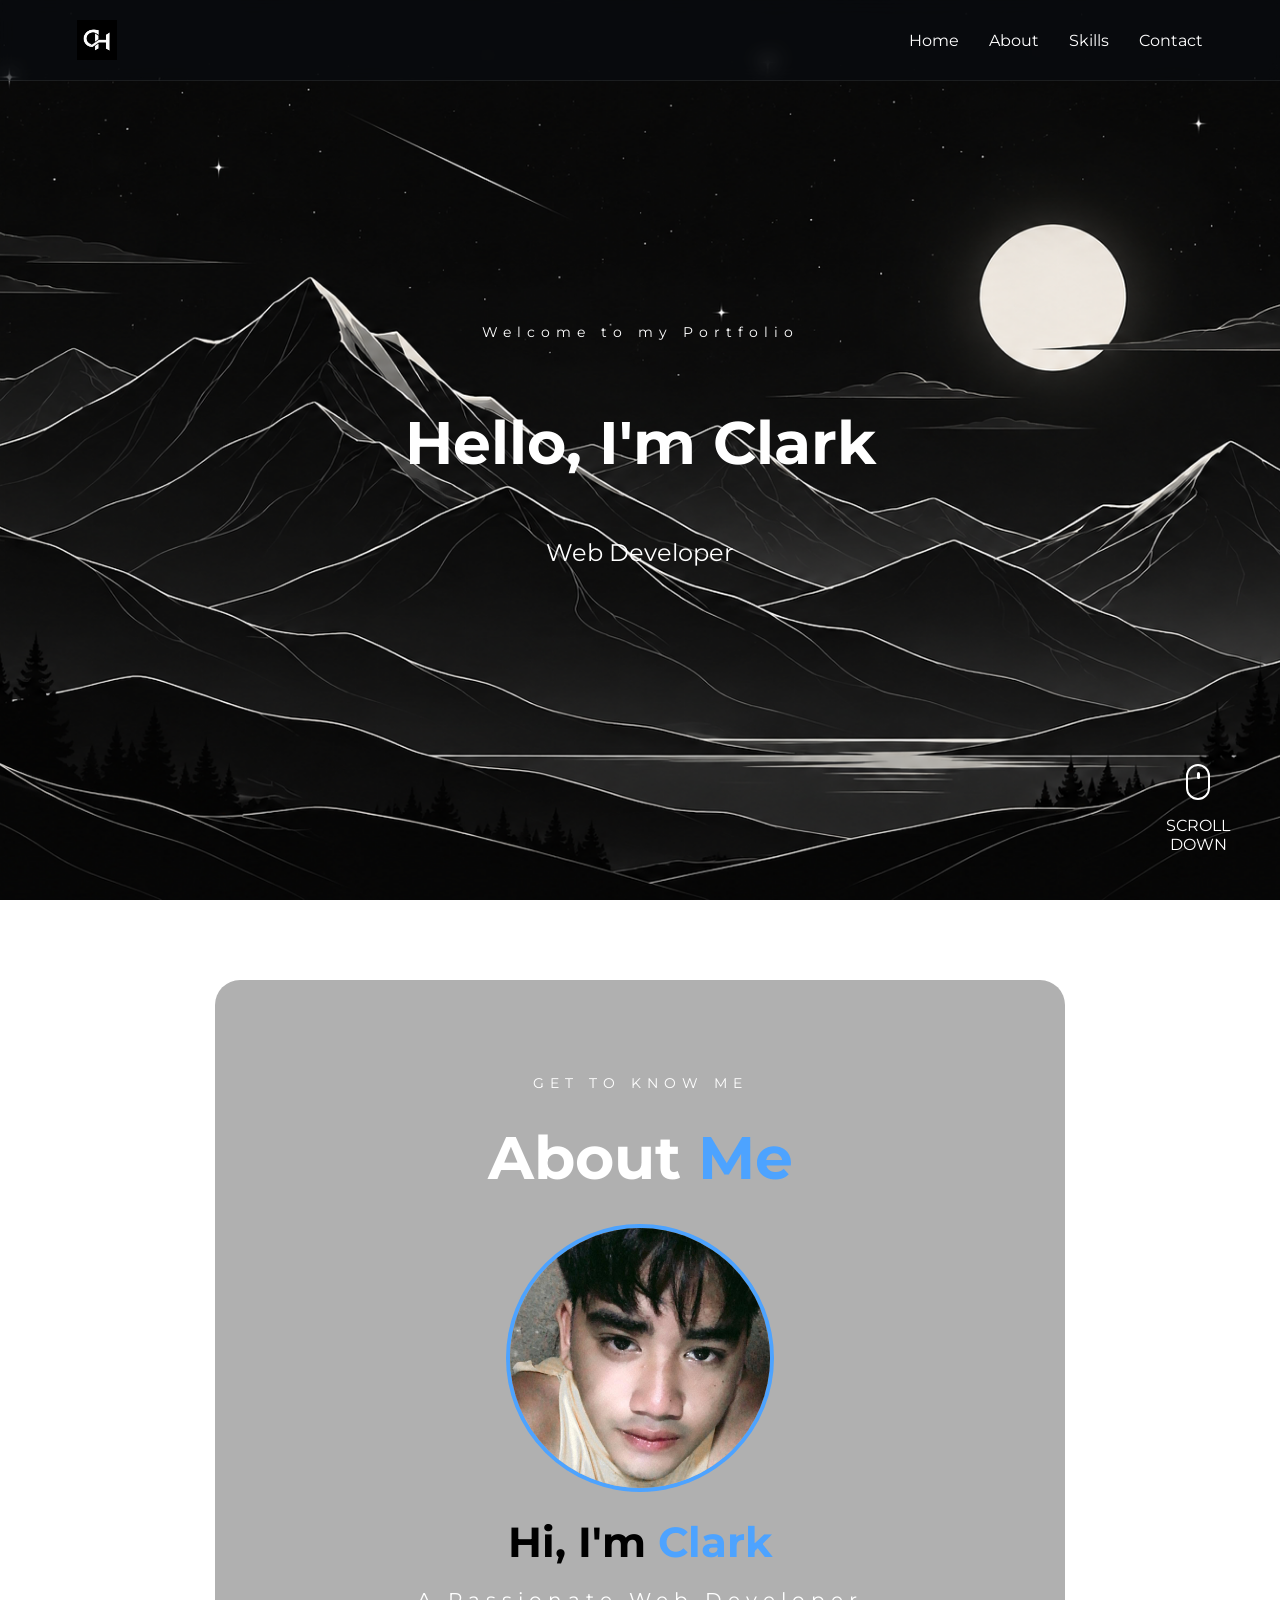
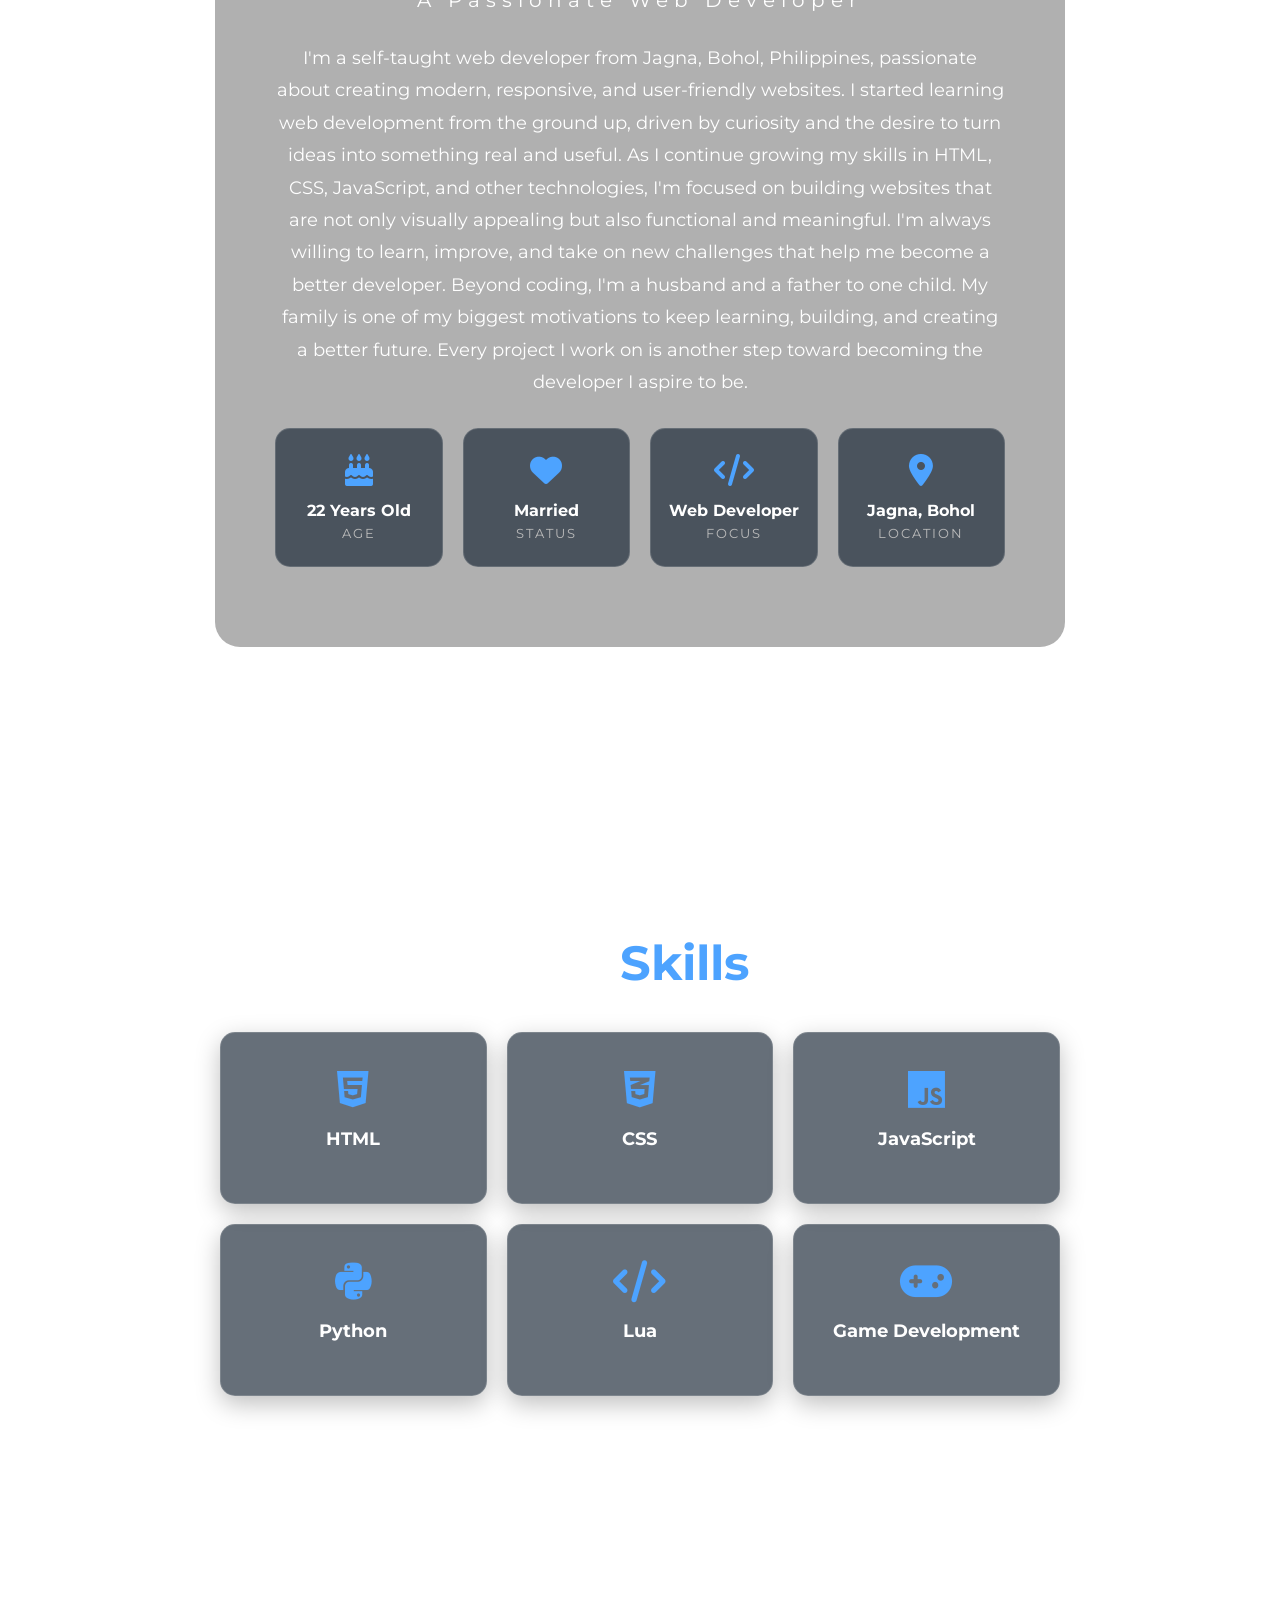
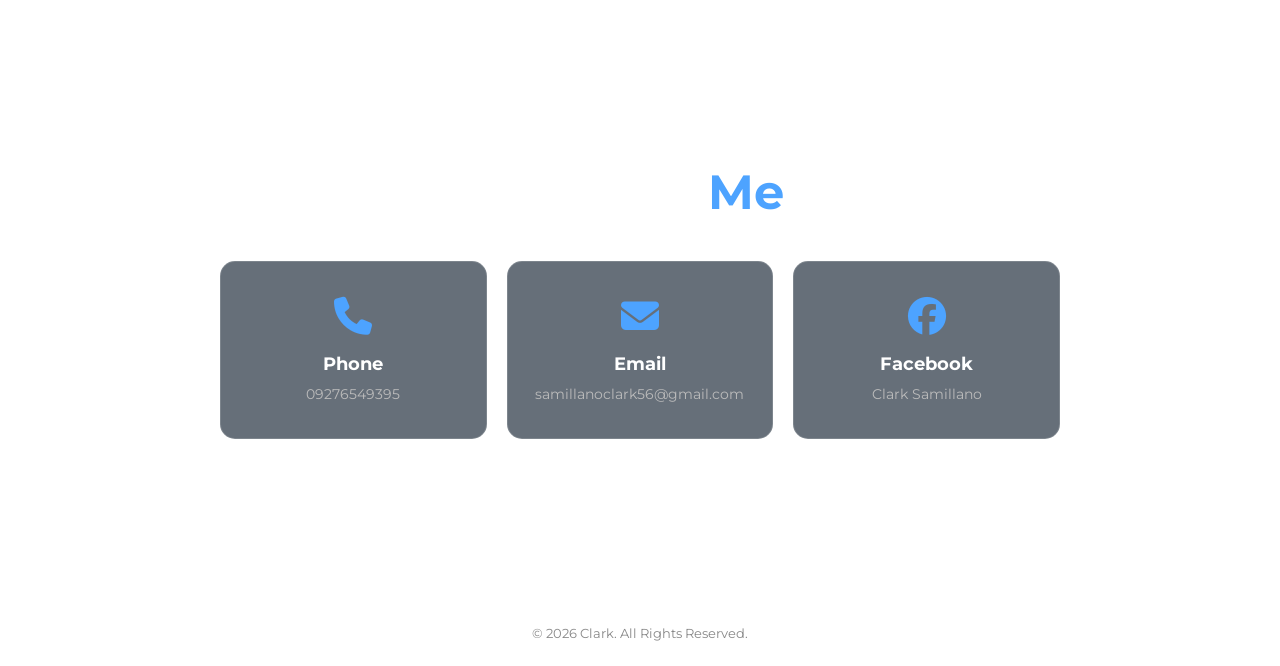
==== index.html @ 22434e99 "Initial portfolio" ====
<!DOCTYPE html>
<html lang="en">
<head>
    <meta charset="UTF-8">
    <meta name="viewport" content="width=device-width, initial-scale=1.0">
    <title>Clark Web Developer</title>
    <link rel="stylesheet" href="css/style.css">
   <link href="https://fonts.googleapis.com/css2?family=Montserrat:wght@400;500;600;700&display=swap" rel="stylesheet">
    <link rel="stylesheet" href="https://cdnjs.cloudflare.com/ajax/libs/font-awesome/6.5.2/css/all.min.css">
</head>
 <body> 
    <nav>
    <a href="#home" class="logo">
    <img src="images/logo.png" alt="Logo">
</a>

    <div class="nav-links">
        <a href="#home">Home</a>
        <a href="#about">About</a>
        <a href="#skills">Skills</a>
        <a href="#contact">Contact</a>
    </div>
</nav>
    
 <section id="home" class="hero">
      <P class="hero-label">Welcome to my Portfolio</P>
    <h1>Hello, I'm Clark</h1>
    <p class="hero-subtitle">Web Developer</p>
    <div class="scroll-down">
    <span class="mouse"></span>
    <p>SCROLL<br>DOWN</p>
</div>
</section>

<section id="about">

    <p class="section-label">GET TO KNOW ME</p>

    <h2 class="about-title">About <span>Me</span></h2>

    <div class="about-content">

        <img src="images/clark.jpg" alt="Clark">

        <h3>Hi, I'm <span>Clark</span></h3>

        <p class="passionate">A Passionate Web Developer</p>

        <p class="about-text">
            I'm a self-taught web developer from Jagna, Bohol, Philippines, passionate about creating modern, responsive, and user-friendly websites. I started learning web development from the ground up, driven by curiosity and the desire to turn ideas into something real and useful.

As I continue growing my skills in HTML, CSS, JavaScript, and other technologies, I'm focused on building websites that are not only visually appealing but also functional and meaningful. I'm always willing to learn, improve, and take on new challenges that help me become a better developer.

Beyond coding, I'm a husband and a father to one child. My family is one of my biggest motivations to keep learning, building, and creating a better future. Every project I work on is another step toward becoming the developer I aspire to be.
        </p>
        <div class="about-cards">

    <div class="about-card">
        <i class="fa-solid fa-cake-candles"></i>
        <h4>22 Years Old</h4>
        <p>AGE</p>
    </div>

    <div class="about-card">
        <i class="fa-solid fa-heart"></i>
        <h4>Married</h4>
        <p>STATUS</p>
    </div>

    <div class="about-card">
        <i class="fa-solid fa-code"></i>
        <h4>Web Developer</h4>
        <p>FOCUS</p>
    </div>

    <div class="about-card">
        <i class="fa-solid fa-location-dot"></i>
        <h4>Jagna, Bohol</h4>
        <p>LOCATION</p>
    </div>

</div>

    </div>

</section>

<section id="skills">

    <p class="section-label">WHAT I CAN DO</p>
    <h2 class="skills-title">My <span>Skills</span></h2>

    <div class="skills-cards">

        <div class="skill-card">
            <i class="fa-brands fa-html5"></i>
            <h3>HTML</h3>
        </div>

        <div class="skill-card">
            <i class="fa-brands fa-css3-alt"></i>
            <h3>CSS</h3>
        </div>

        <div class="skill-card">
            <i class="fa-brands fa-js"></i>
            <h3>JavaScript</h3>
        </div>

        <div class="skill-card">
            <i class="fa-brands fa-python"></i>
            <h3>Python</h3>
        </div>

        <div class="skill-card">
            <i class="fa-solid fa-code"></i>
            <h3>Lua</h3>
        </div>

        <div class="skill-card">
            <i class="fa-solid fa-gamepad"></i>
            <h3>Game Development</h3>
        </div>

    </div>

</section>
<section id="contact">
    <p class="section-label">GET IN TOUCH</p>
    <h2 class="contact-title">Contact <span>Me</span></h2>

    <div class="contact-cards">

        <a href="tel:09276549395" class="contact-card">
            <i class="fa-solid fa-phone"></i>
            <h3>Phone</h3>
            <p>09276549395</p>
        </a>

        <a href="mailto:samillanoclark56@gmail.com" class="contact-card">
            <i class="fa-solid fa-envelope"></i>
            <h3>Email</h3>
            <p>samillanoclark56@gmail.com</p>
        </a>

        <a href="https://www.facebook.com/clark.samillano.184/" target="_blank" class="contact-card">
            <i class="fa-brands fa-facebook"></i>
            <h3>Facebook</h3>
            <p>Clark Samillano</p>
        </a>

    </div>
</section>
<footer>
    <p>© 2026 Clark. All Rights Reserved.</p>
</footer>
<script src="js/script.js"></script>
</body>
</html>
---- css/style.css ----
html {
    scroll-behavior: smooth;
}

h1 {
    color: white;
    font-size: 60px;
    text-align: center;
}

h2 {
    color: white;
}

ul {
    color: white;
}

p {
    color: white;
}

body {
    display: flex;
    flex-direction: column;
    align-items: flex-start;
    margin: 0;
    background-image: url("../images/mountain.png");
    background-size: cover;
    background-attachment: fixed;
    background-position: center;
    font-family: 'Montserrat', sans-serif;
}

/* NAVIGATION */

nav {
    width: 100%;
    box-sizing: border-box;
    display: flex;
    justify-content: space-between;
    align-items: center;

    background: rgba(10, 15, 25, 0.35);
    backdrop-filter: blur(10px);

    position: fixed;
    top: 0;
    left: 0;
    z-index: 10;

    padding: 20px 6%;

    border-bottom: 1px solid rgba(255, 255, 255, 0.08);
}

nav a {
    color: white;
    text-decoration: none;
    font-family: 'Montserrat', sans-serif;

    transition: color 0.3s ease, transform 0.3s ease;
}

nav a:hover {
    color: #4da3ff;
    transform: translateY(-2px);
}

.logo {
    display: flex;
    align-items: center;
    text-decoration: none;
}

.logo img {
    width: 40px;
    height: 40px;
    object-fit: contain;
    display: block;
}

.nav-links {
    display: flex;
    gap: 30px;
}

/* HERO */

.hero {
    width: 100%;
    height: 100vh;
    background: transparent;

    display: flex;
    flex-direction: column;
    justify-content: center;
    align-items: center;

    position: sticky;
    top: 0;
    z-index: 1;
}

.hero h1,
.hero .hero-subtitle,
.hero .hero-label {
    transition: transform 0.3s ease, opacity 0.3s ease;
}

.hero-subtitle {
    font-size: 24px;
    margin: 10px;
}

.hero-label {
    font-size: 14px;
    letter-spacing: 6px;
    margin: 0 0 15px 0;
    font-family: Montserrat, sans-serif;
}

/* SCROLL DOWN */

.scroll-down {
    position: absolute;
    right: 50px;
    bottom: 30px;
    text-align: center;

    animation: scrollMove 2s ease-in-out infinite;
    transition: opacity 1s ease;
}

@keyframes scrollMove {
    0% {
        transform: translateY(0);
    }

    50% {
        transform: translateY(10px);
    }

    100% {
        transform: translateY(0);
    }
}

.mouse {
    display: block;
    width: 20px;
    height: 32px;
    border: 2px solid white;
    border-radius: 12px;
    margin: 0 auto 10px;
}

.mouse::before {
    content: "";
    display: block;
    width: 3px;
    height: 7px;
    background: white;
    border-radius: 3px;
    margin: 6px auto;
}

/* ABOUT */

#about {
    width: 75%;
    max-width: 850px;
    min-height: 100vh;

    margin: 80px auto;
    padding: 80px 60px;
    box-sizing: border-box;

    background: rgba(80, 80, 80, 0.45);
    border-radius: 25px;
    backdrop-filter: blur(5px);

    display: flex;
    flex-direction: column;
    align-items: center;
    justify-content: center;

    position: relative;
    z-index: 2;

    text-align: center;

    opacity: 0;
    transform: translateY(50px);

    transition:
        opacity 1s ease,
        transform 1s ease;
}

#about.show {
    opacity: 1;
    transform: translateY(0);
}

.section-label {
    letter-spacing: 6px;
    font-size: 14px;
}

.about-title {
    font-size: 60px;
    margin: 15px 0 30px;
}

.about-title span,
.about-content h3 span {
    color: #4da3ff;
}

.about-content img {
    width: 260px;
    height: 260px;
    object-fit: cover;
    border-radius: 50%;
    border: 4px solid #4da3ff;
}

.about-content h3 {
    font-size: 42px;
    margin: 20px 0 5px;
}

.passionate {
    font-size: 20px;
    letter-spacing: 6px;
}

.about-text {
    max-width: 800px;
    margin: 30px auto;
    font-size: 18px;
    line-height: 1.8;
}

/* ABOUT CARDS */

.about-cards {
    width: 100%;

    display: grid;
    grid-template-columns: repeat(4, 1fr);
    gap: 20px;

    margin-top: 30px;
}

.about-card {
    background: rgba(20, 35, 50, 0.65);
    border: 1px solid rgba(255, 255, 255, 0.15);
    border-radius: 15px;

    padding: 25px 15px;
    text-align: center;

    transition:
        transform 0.3s ease,
        border-color 0.3s ease;
}

.about-card i {
    color: #4da3ff;
    font-size: 32px;
}

.about-card h4 {
    color: white;
    font-size: 16px;
    margin: 15px 0 5px;
}

.about-card p {
    color: #bbb;
    font-size: 13px;
    letter-spacing: 2px;
    margin: 0;
}

.about-card:hover {
    transform: translateY(-8px);
    border-color: #4da3ff;
}

/* SKILLS */

#skills {
    width: 75%;
    max-width: 1000px;

    margin: 80px auto;
    padding: 80px 60px;
    box-sizing: border-box;

    text-align: center;

    position: relative;
    z-index: 2;
}

.skills-title {
    color: white;
    font-size: 48px;
    margin: 15px 0 40px;
}

.skills-title span {
    color: #4da3ff;
}

.skills-cards {
    display: grid;
    grid-template-columns: repeat(3, 1fr);
    gap: 20px;
}

.skill-card {
    background: rgba(20, 35, 50, 0.65);
    border: 1px solid rgba(255, 255, 255, 0.15);
    border-radius: 15px;

    padding: 35px 20px;

    box-shadow: 0 8px 25px rgba(0, 0, 0, 0.25);

    transition:
        transform 0.3s ease,
        border-color 0.3s ease,
        box-shadow 0.3s ease;
}

.skill-card i {
    color: #4da3ff;
    font-size: 42px;
}

.skill-card h3 {
    color: white;
    font-size: 18px;
    margin-top: 18px;
}

.skill-card:hover {
    transform: translateY(-8px) scale(1.02);
    border-color: #4da3ff;
    box-shadow: 0 0 35px rgba(77, 163, 255, 0.7);
}

/* CONTACT */

#contact {
    width: 75%;
    max-width: 1000px;

    margin: 80px auto;
    padding: 80px 60px;
    box-sizing: border-box;

    text-align: center;

    position: relative;
    z-index: 2;
}

.contact-title {
    color: white;
    font-size: 48px;
    margin: 15px 0 40px;
}

.contact-title span {
    color: #4da3ff;
}

.contact-cards {
    display: grid;
    grid-template-columns: repeat(3, 1fr);
    gap: 20px;
}

.contact-card {
    background: rgba(20, 35, 50, 0.65);
    border: 1px solid rgba(255, 255, 255, 0.15);
    border-radius: 15px;

    padding: 35px 20px;

    text-decoration: none;

    transition:
        transform 0.3s ease,
        border-color 0.3s ease,
        box-shadow 0.3s ease;
}

.contact-card i {
    color: #4da3ff;
    font-size: 38px;
}

.contact-card h3 {
    color: white;
    font-size: 18px;
    margin: 18px 0 10px;
}

.contact-card p {
    color: #bbb;
    font-size: 14px;
    margin: 0;
}

.contact-card:hover {
    transform: translateY(-8px);
    border-color: #4da3ff;
    box-shadow: 0 0 30px rgba(77, 163, 255, 0.5);
}

/* FOOTER */

footer {
    width: 100%;
    padding: 25px 0;

    text-align: center;

    border-top: 1px solid rgba(255, 255, 255, 0.1);
}

footer p {
    color: #888;
    font-size: 13px;
    margin: 0;
}

/* MOBILE */

@media (max-width: 600px) {

    .hero h1 {
        font-size: 42px;
    }

    .hero-subtitle {
        font-size: 18px;
    }

    .hero-label {
        font-size: 11px;
        letter-spacing: 4px;
    }

    .logo img {
        width: 30px;
        height: 30px;
    }

    .nav-links {
        gap: 15px;
    }

    nav a {
        font-size: 13px;
    }

    #about {
        width: 90%;
        padding: 60px 25px;
    }

    .about-title {
        font-size: 40px;
    }

    .about-content h3 {
        font-size: 28px;
    }

    .passionate {
        font-size: 14px;
        letter-spacing: 3px;
    }

    .about-text {
        font-size: 14px;
        line-height: 1.7;
    }

    .about-content img {
        width: 200px;
        height: 200px;
    }

    .about-cards {
        grid-template-columns: repeat(2, 1fr);
        gap: 12px;
    }

    .about-card {
        padding: 20px 10px;
    }

    .about-card i {
        font-size: 26px;
    }

    .about-card h4 {
        font-size: 14px;
    }

    .about-card p {
        font-size: 11px;
    }

    #skills {
        width: 90%;
        padding: 60px 20px;
    }

    .skills-title {
        font-size: 38px;
    }

    .skills-cards {
        grid-template-columns: repeat(2, 1fr);
        gap: 12px;
    }

    .skill-card {
        padding: 25px 10px;
    }

    .skill-card i {
        font-size: 32px;
    }

    .skill-card h3 {
        font-size: 14px;
    }

    #contact {
        width: 90%;
        padding: 60px 20px;
    }

    .contact-title {
        font-size: 38px;
    }

    .contact-cards {
        grid-template-columns: 1fr;
        gap: 15px;
    }

    .contact-card {
        padding: 30px 15px;
    }
}
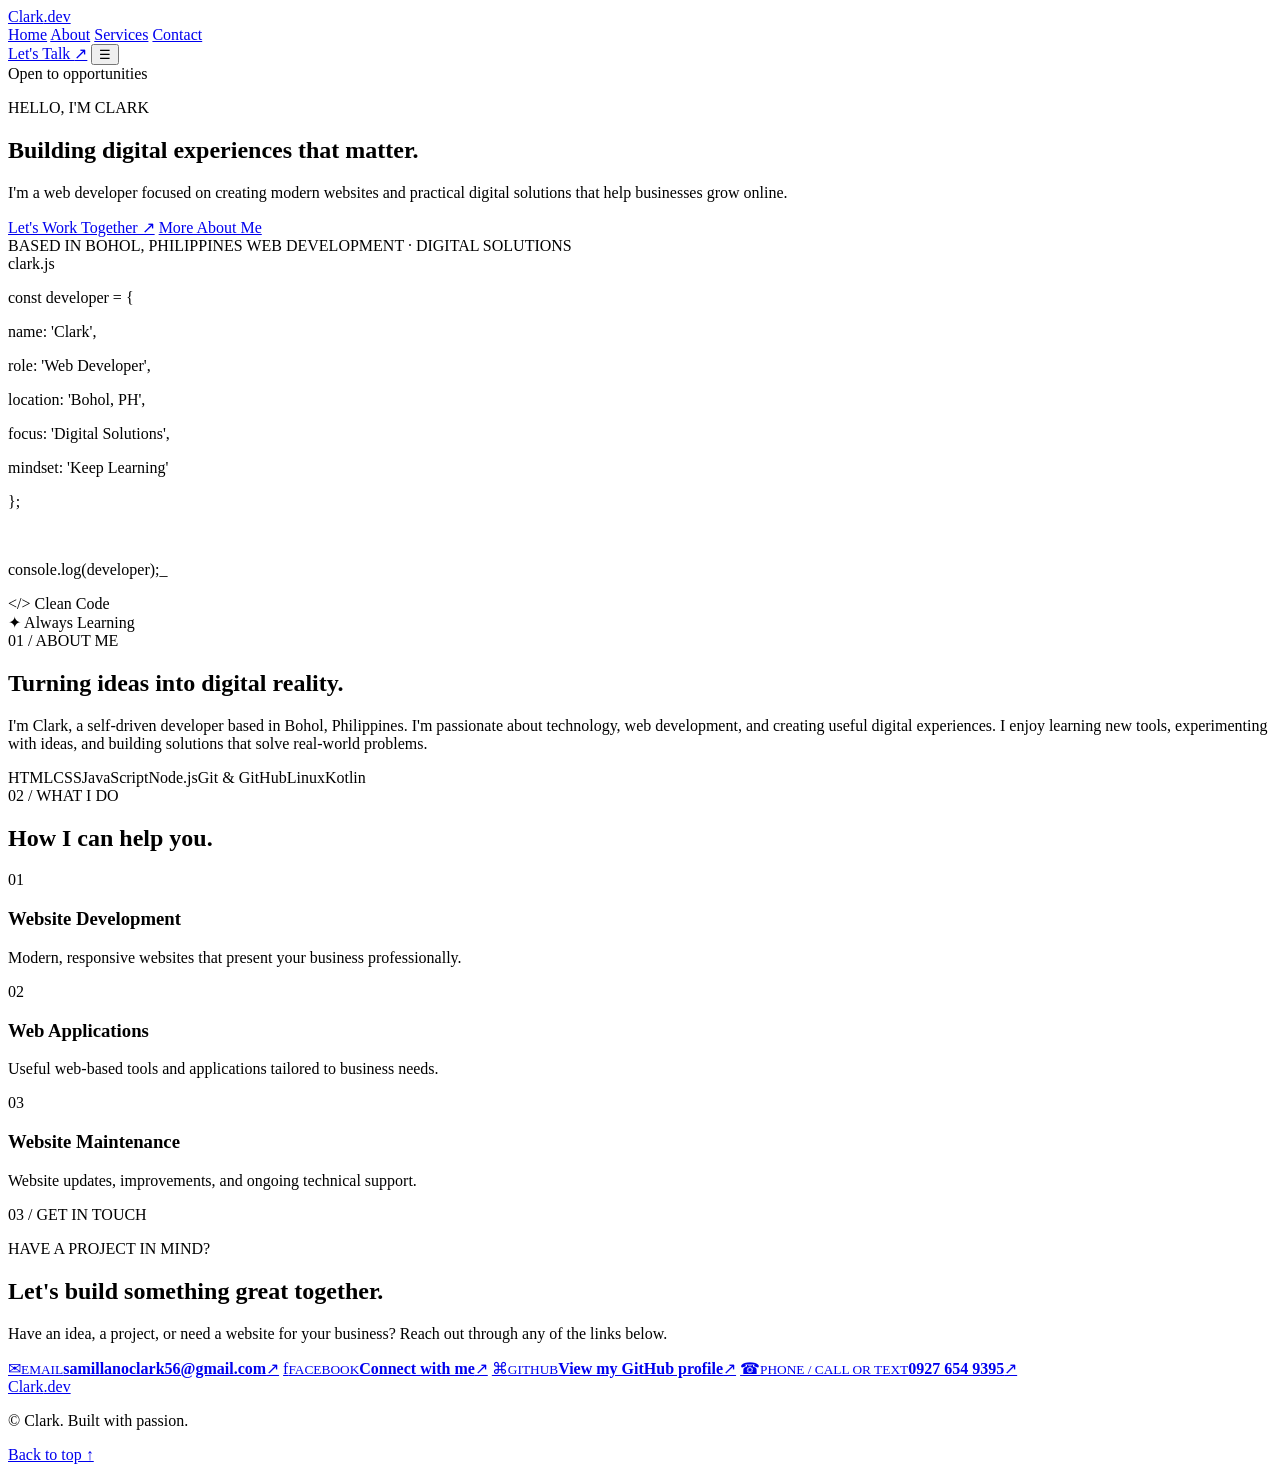
==== commit e4fea465: "Replace portfolio homepage with Clark.dev design" ====
--- a/index.html
+++ b/index.html
@@ -1,159 +1,108 @@
 <!DOCTYPE html>
 <html lang="en">
 <head>
-    <meta charset="UTF-8">
-    <meta name="viewport" content="width=device-width, initial-scale=1.0">
-    <title>Clark Web Developer</title>
-    <link rel="stylesheet" href="css/style.css">
-   <link href="https://fonts.googleapis.com/css2?family=Montserrat:wght@400;500;600;700&display=swap" rel="stylesheet">
-    <link rel="stylesheet" href="https://cdnjs.cloudflare.com/ajax/libs/font-awesome/6.5.2/css/all.min.css">
+  <meta charset="UTF-8">
+  <meta name="viewport" content="width=device-width, initial-scale=1.0">
+  <meta name="description" content="Clark is a web developer based in Bohol, Philippines, building modern websites and digital solutions.">
+  <meta name="theme-color" content="#090b10">
+  <title>Clark.dev | Web Developer</title>
+  <link rel="preconnect" href="https://fonts.googleapis.com">
+  <link rel="preconnect" href="https://fonts.gstatic.com" crossorigin>
+  <link href="https://fonts.googleapis.com/css2?family=DM+Sans:wght@400;500;600;700&family=Space+Grotesk:wght@400;500;600;700&display=swap" rel="stylesheet">
+  <link rel="stylesheet" href="style.css">
 </head>
- <body> 
-    <nav>
-    <a href="#home" class="logo">
-    <img src="images/logo.png" alt="Logo">
-</a>
-
-    <div class="nav-links">
-        <a href="#home">Home</a>
-        <a href="#about">About</a>
-        <a href="#skills">Skills</a>
-        <a href="#contact">Contact</a>
-    </div>
-</nav>
-    
- <section id="home" class="hero">
-      <P class="hero-label">Welcome to my Portfolio</P>
-    <h1>Hello, I'm Clark</h1>
-    <p class="hero-subtitle">Web Developer</p>
-    <div class="scroll-down">
-    <span class="mouse"></span>
-    <p>SCROLL<br>DOWN</p>
-</div>
-</section>
-
-<section id="about">
-
-    <p class="section-label">GET TO KNOW ME</p>
-
-    <h2 class="about-title">About <span>Me</span></h2>
-
-    <div class="about-content">
-
-        <img src="images/clark.jpg" alt="Clark">
-
-        <h3>Hi, I'm <span>Clark</span></h3>
-
-        <p class="passionate">A Passionate Web Developer</p>
-
-        <p class="about-text">
-            I'm a self-taught web developer from Jagna, Bohol, Philippines, passionate about creating modern, responsive, and user-friendly websites. I started learning web development from the ground up, driven by curiosity and the desire to turn ideas into something real and useful.
-
-As I continue growing my skills in HTML, CSS, JavaScript, and other technologies, I'm focused on building websites that are not only visually appealing but also functional and meaningful. I'm always willing to learn, improve, and take on new challenges that help me become a better developer.
-
-Beyond coding, I'm a husband and a father to one child. My family is one of my biggest motivations to keep learning, building, and creating a better future. Every project I work on is another step toward becoming the developer I aspire to be.
-        </p>
-        <div class="about-cards">
-
-    <div class="about-card">
-        <i class="fa-solid fa-cake-candles"></i>
-        <h4>22 Years Old</h4>
-        <p>AGE</p>
-    </div>
-
-    <div class="about-card">
-        <i class="fa-solid fa-heart"></i>
-        <h4>Married</h4>
-        <p>STATUS</p>
-    </div>
-
-    <div class="about-card">
-        <i class="fa-solid fa-code"></i>
-        <h4>Web Developer</h4>
-        <p>FOCUS</p>
-    </div>
-
-    <div class="about-card">
-        <i class="fa-solid fa-location-dot"></i>
-        <h4>Jagna, Bohol</h4>
-        <p>LOCATION</p>
-    </div>
-
-</div>
-
-    </div>
-
-</section>
-
-<section id="skills">
-
-    <p class="section-label">WHAT I CAN DO</p>
-    <h2 class="skills-title">My <span>Skills</span></h2>
-
-    <div class="skills-cards">
-
-        <div class="skill-card">
-            <i class="fa-brands fa-html5"></i>
-            <h3>HTML</h3>
+<body>
+  <header class="navbar">
+    <a href="#home" class="logo">Clark<span>.dev</span></a>
+    <nav class="nav-links" id="navLinks">
+      <a href="#home">Home</a>
+      <a href="#about">About</a>
+      <a href="#services">Services</a>
+      <a href="#contact">Contact</a>
+    </nav>
+    <a href="#contact" class="nav-button">Let's Talk <span>↗</span></a>
+    <button class="menu-toggle" id="menuToggle" aria-label="Toggle navigation" aria-expanded="false">☰</button>
+  </header>
+  <main>
+    <section class="hero section" id="home">
+      <div class="hero-content">
+        <div class="availability"><span class="status-dot"></span> Open to opportunities</div>
+        <p class="eyebrow">HELLO, I'M CLARK</p>
+        <h1>Building digital <span>experiences</span> that matter.</h1>
+        <p class="hero-description">I'm a web developer focused on creating modern websites and practical digital solutions that help businesses grow online.</p>
+        <div class="hero-actions">
+          <a href="#contact" class="btn btn-primary">Let's Work Together ↗</a>
+          <a href="#about" class="btn btn-secondary">More About Me</a>
         </div>
-
-        <div class="skill-card">
-            <i class="fa-brands fa-css3-alt"></i>
-            <h3>CSS</h3>
+        <div class="hero-social">
+          <span>BASED IN BOHOL, PHILIPPINES</span>
+          <span class="social-line"></span>
+          <span>WEB DEVELOPMENT · DIGITAL SOLUTIONS</span>
         </div>
-
-        <div class="skill-card">
-            <i class="fa-brands fa-js"></i>
-            <h3>JavaScript</h3>
+      </div>
+      <div class="hero-visual">
+        <div class="visual-glow"></div>
+        <div class="code-window">
+          <div class="window-header">
+            <div class="window-dots"><span></span><span></span><span></span></div>
+            <span>clark.js</span>
+          </div>
+          <div class="code-content">
+            <p><span class="purple">const</span> developer = {</p>
+            <p class="indent">name: <span class="green">'Clark'</span>,</p>
+            <p class="indent">role: <span class="green">'Web Developer'</span>,</p>
+            <p class="indent">location: <span class="green">'Bohol, PH'</span>,</p>
+            <p class="indent">focus: <span class="blue">'Digital Solutions'</span>,</p>
+            <p class="indent">mindset: <span class="green">'Keep Learning'</span></p>
+            <p>};</p><br>
+            <p><span class="purple">console</span>.log(developer);<span class="cursor">_</span></p>
+          </div>
         </div>
-
-        <div class="skill-card">
-            <i class="fa-brands fa-python"></i>
-            <h3>Python</h3>
+        <div class="floating-tag tag-one">&lt;/&gt; Clean Code</div>
+        <div class="floating-tag tag-two">✦ Always Learning</div>
+      </div>
+    </section>
+    <section class="about section" id="about">
+      <div class="section-label">01 / ABOUT ME</div>
+      <div class="section-content">
+        <h2>Turning ideas into <span>digital reality.</span></h2>
+        <p>I'm Clark, a self-driven developer based in Bohol, Philippines. I'm passionate about technology, web development, and creating useful digital experiences. I enjoy learning new tools, experimenting with ideas, and building solutions that solve real-world problems.</p>
+        <div class="skills">
+          <span>HTML</span><span>CSS</span><span>JavaScript</span><span>Node.js</span><span>Git &amp; GitHub</span><span>Linux</span><span>Kotlin</span>
         </div>
-
-        <div class="skill-card">
-            <i class="fa-solid fa-code"></i>
-            <h3>Lua</h3>
+      </div>
+    </section>
+    <section class="services section" id="services">
+      <div class="section-label">02 / WHAT I DO</div>
+      <div class="section-content">
+        <h2>How I can <span>help you.</span></h2>
+        <div class="service-list">
+          <div class="service-item"><span>01</span><h3>Website Development</h3><p>Modern, responsive websites that present your business professionally.</p></div>
+          <div class="service-item"><span>02</span><h3>Web Applications</h3><p>Useful web-based tools and applications tailored to business needs.</p></div>
+          <div class="service-item"><span>03</span><h3>Website Maintenance</h3><p>Website updates, improvements, and ongoing technical support.</p></div>
         </div>
-
-        <div class="skill-card">
-            <i class="fa-solid fa-gamepad"></i>
-            <h3>Game Development</h3>
+      </div>
+    </section>
+    <section class="contact section" id="contact">
+      <div class="section-label">03 / GET IN TOUCH</div>
+      <div class="section-content">
+        <p class="eyebrow">HAVE A PROJECT IN MIND?</p>
+        <h2>Let's build something <span>great together.</span></h2>
+        <p class="contact-intro">Have an idea, a project, or need a website for your business? Reach out through any of the links below.</p>
+        <div class="contact-links">
+          <a class="contact-link" href="mailto:samillanoclark56@gmail.com"><span class="contact-icon">✉</span><span><small>EMAIL</small><strong>samillanoclark56@gmail.com</strong></span><span class="contact-arrow">↗</span></a>
+          <a class="contact-link" href="https://www.facebook.com/clark.samillano.184" target="_blank" rel="noopener noreferrer"><span class="contact-icon">f</span><span><small>FACEBOOK</small><strong>Connect with me</strong></span><span class="contact-arrow">↗</span></a>
+          <a class="contact-link" href="https://github.com/samillanoclark56-ux" target="_blank" rel="noopener noreferrer"><span class="contact-icon">⌘</span><span><small>GITHUB</small><strong>View my GitHub profile</strong></span><span class="contact-arrow">↗</span></a>
+          <a class="contact-link" href="tel:+639276549395"><span class="contact-icon">☎</span><span><small>PHONE / CALL OR TEXT</small><strong>0927 654 9395</strong></span><span class="contact-arrow">↗</span></a>
         </div>
-
-    </div>
-
-</section>
-<section id="contact">
-    <p class="section-label">GET IN TOUCH</p>
-    <h2 class="contact-title">Contact <span>Me</span></h2>
-
-    <div class="contact-cards">
-
-        <a href="tel:09276549395" class="contact-card">
-            <i class="fa-solid fa-phone"></i>
-            <h3>Phone</h3>
-            <p>09276549395</p>
-        </a>
-
-        <a href="mailto:samillanoclark56@gmail.com" class="contact-card">
-            <i class="fa-solid fa-envelope"></i>
-            <h3>Email</h3>
-            <p>samillanoclark56@gmail.com</p>
-        </a>
-
-        <a href="https://www.facebook.com/clark.samillano.184/" target="_blank" class="contact-card">
-            <i class="fa-brands fa-facebook"></i>
-            <h3>Facebook</h3>
-            <p>Clark Samillano</p>
-        </a>
-
-    </div>
-</section>
-<footer>
-    <p>© 2026 Clark. All Rights Reserved.</p>
-</footer>
-<script src="js/script.js"></script>
+      </div>
+    </section>
+  </main>
+  <footer>
+    <a href="#home" class="logo">Clark<span>.dev</span></a>
+    <p>© <span id="year"></span> Clark. Built with passion.</p>
+    <a href="#home">Back to top ↑</a>
+  </footer>
+  <script src="script.js"></script>
 </body>
-</html>
+</html>
